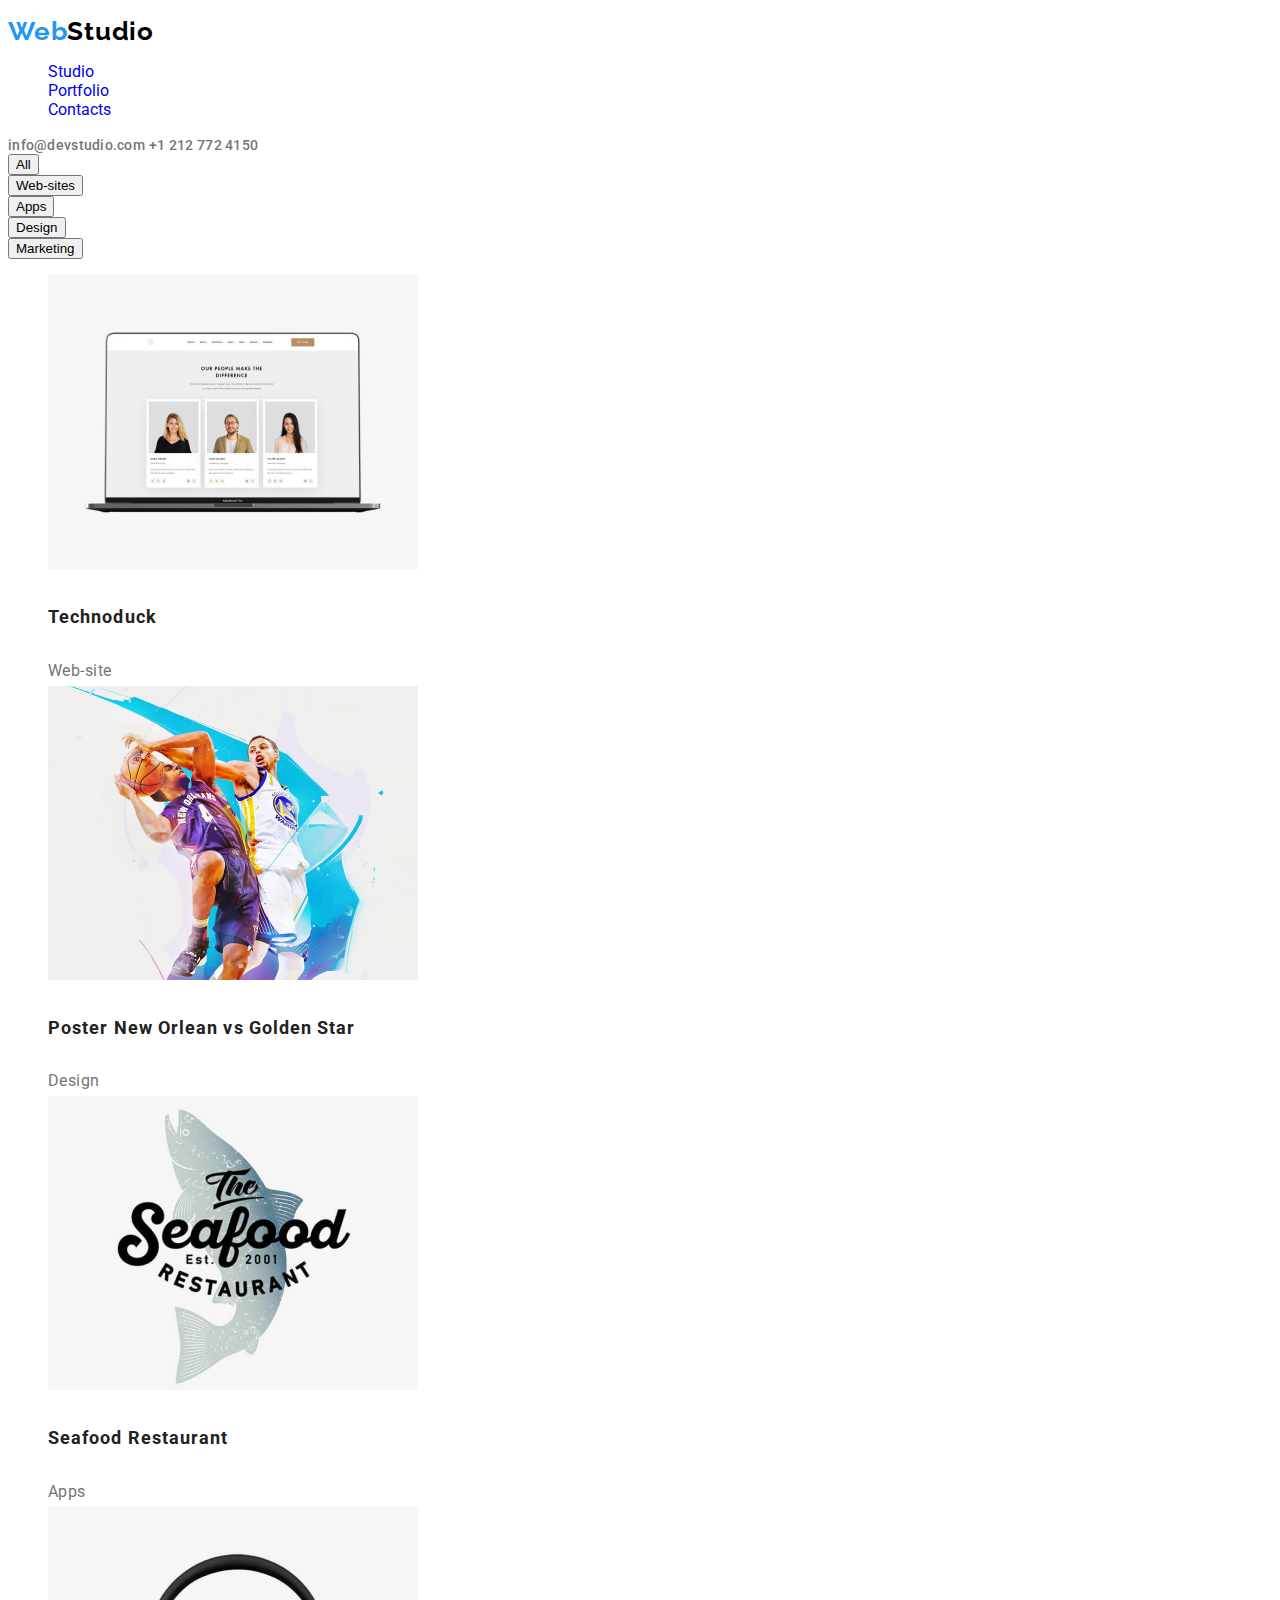
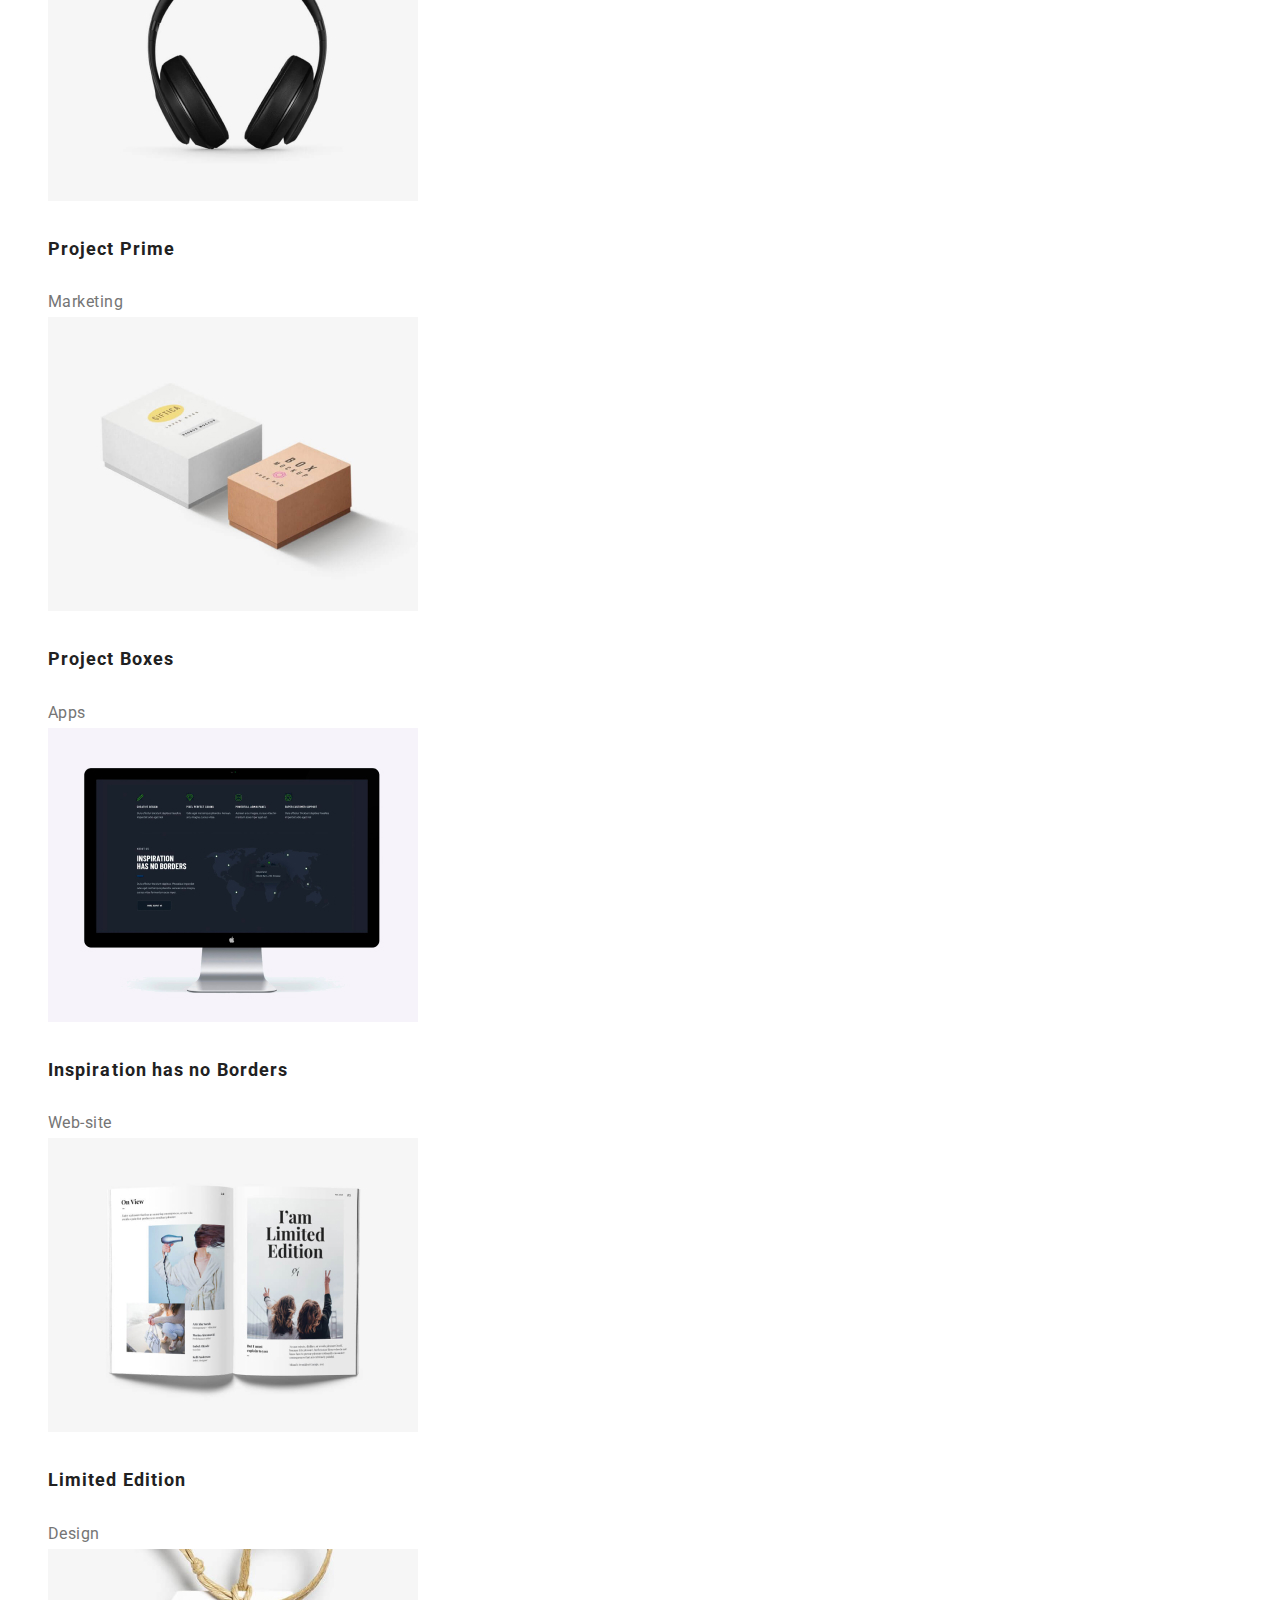
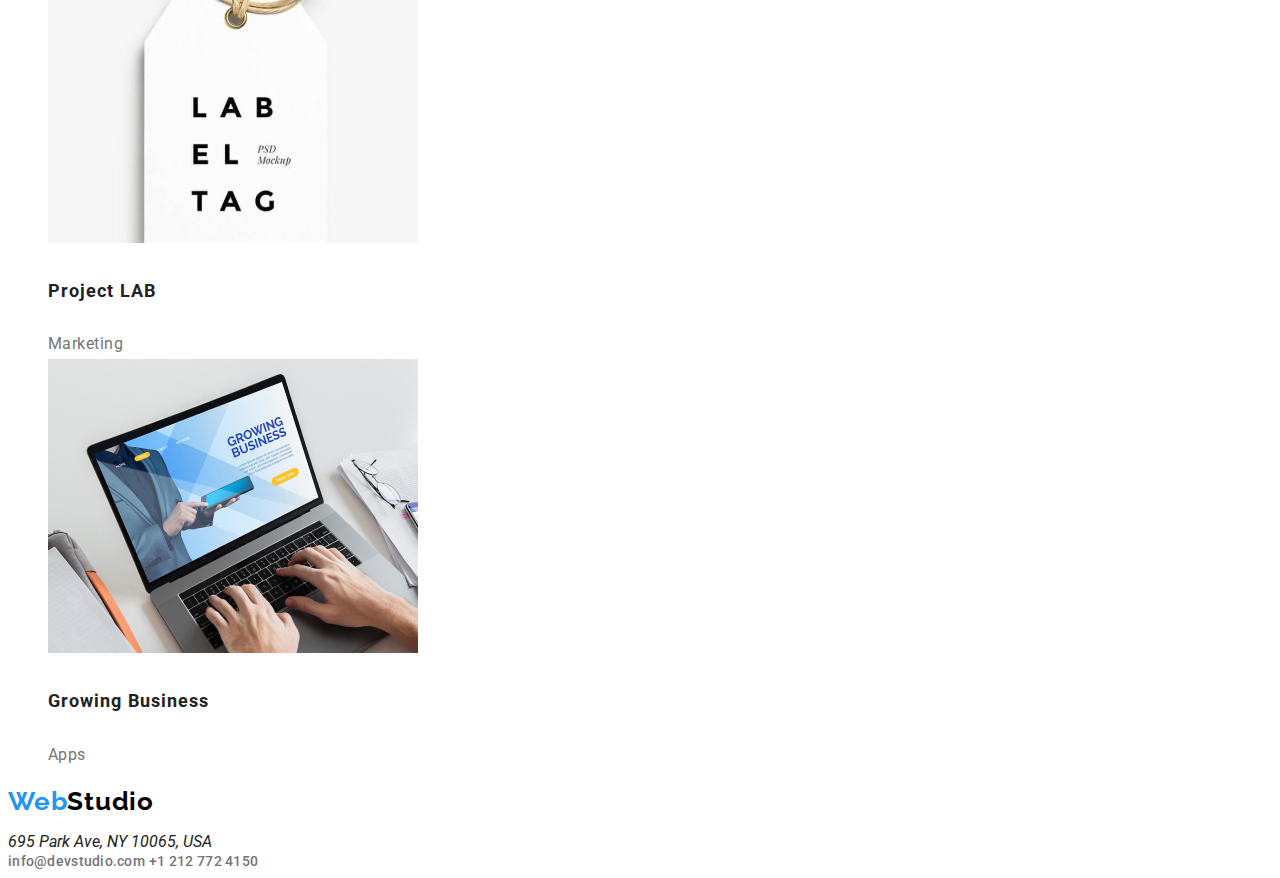
==== portfolio.html @ 23a73807 "update" ====
<!DOCTYPE html>
<html lang="en">
  <head>
    <meta charset="UTF-8" />
    <meta name="viewport" content="width=device-width, initial-scale=1.0" />
    <title>Portfolio</title>
    <link rel="preconnect" href="https://fonts.googleapis.com" />
    <link rel="preconnect" href="https://fonts.gstatic.com" crossorigin />
    <link rel="preconnect" href="https://fonts.googleapis.com" />
    <link rel="preconnect" href="https://fonts.gstatic.com" crossorigin />
    <link
      href="https://fonts.googleapis.com/css2?family=Raleway:wght@700&family=Roboto:wght@400;500;700;900&display=swap"
      rel="stylesheet"
    />
    <link rel="stylesheet" href="css/style.css" />
  </head>
  <body>
    <header>
      <p class="webstudio-icon">
        <a href="index.html">Web<span class="studio-text">Studio</span></a>
      </p>

      <nav>
        <ul class="navigation-menu">
          <li>
            <a
              href="index.html"
              target="_blank"
              rel="noopener noreferrer nofollow"
              >Studio</a
            >
          </li>
          <li>
            <a
              href="portofolio.html"
              target="_blank"
              rel="noopener noreferrer nofollow"
              >Portfolio</a
            >
          </li>
          <li>
            <a
              href="contacts.html"
              target="_blank"
              rel="noopener noreferrer nofollow"
              >Contacts</a
            >
          </li>
        </ul>
      </nav>
      <div class="contact-details">
        <a href="mailto:info@devstudio.com">info@devstudio.com</a>
        <a href="tel:+12127724150"> +1 212 772 4150 </a>
      </div>
    </header>
    <div>
      <div class="button"><button>All</button></div>
      <div class="button"><button>Web-sites</button></div>
      <div class="button"><button>Apps</button></div>
      <div class="button"><button>Design</button></div>
      <div class="button"><button>Marketing</button></div>
    </div>

    <section class="photo-section-board">
      <ul>
        <li>
          <img
            src="images/techoduckPhoto.jpg"
            alt="techonduck photo"
            width="370"
            height="294"
          />
          <h3>Technoduck</h3>
          <span>Web-site</span>
        </li>

        <li>
          <img
            src="images/newOrleanVsGoldenState.jpg"
            alt="New Orlean vs Golden State photo"
            width="370"
            height="294"
          />
          <h3>Poster New Orlean vs Golden Star</h3>
          <span>Design</span>
        </li>

        <li>
          <img
            src="images/seaFoodRestaurant.jpg"
            alt="sea food restaurant photo"
            width="370"
            height="294"
          />
          <h3>Seafood Restaurant</h3>
          <span>Apps</span>
        </li>

        <li>
          <img
            src="images/projectPrimePhoto.jpg"
            alt="project prime photo"
            width="370"
            height="294"
          />
          <h3>Project Prime</h3>
          <span>Marketing</span>
        </li>

        <li>
          <img
            src="images/projectBoxPhoto.jpg"
            alt="project box photo"
            width="370"
            height="294"
          />
          <h3>Project Boxes</h3>
          <span>Apps</span>
        </li>

        <li>
          <img
            src="images/inspirationHasNoBorderPhoto.jpg"
            alt="inspiration border photo"
            width="370"
            height="294"
          />
          <h3>Inspiration has no Borders</h3>
          <span>Web-site</span>
        </li>

        <li>
          <img
            src="images/limitedEditionPhoto.jpg"
            alt="limited edition photo"
            width="370"
            height="294"
          />
          <h3>Limited Edition</h3>
          <span>Design</span>
        </li>

        <li>
          <img
            src="images/projectLabPhoto.jpg"
            alt="project lab photo"
            width="370"
            height="294"
          />
          <h3>Project LAB</h3>
          <span>Marketing</span>
        </li>

        <li>
          <img
            src="images/growingBusinessPhoto.jpg"
            alt="growing business photo"
            width="370"
            height="294"
          />
          <h3>Growing Business</h3>
          <span>Apps</span>
        </li>
      </ul>
    </section>
    <footer>
      <p class="webstudio-icon">
        <a href="index.html">Web<span class="studio-text">Studio</span></a>
      </p>

      <address>695 Park Ave, NY 10065, USA</address>
      <div class="contact-details">
        <a href="mailto:info@devstudio.com">info@devstudio.com</a>
        <a href="tel:+12127724150"> +1 212 772 4150 </a>
      </div>
    </footer>
  </body>
</html>
---- css/style.css ----
:root {
  --webstudio-font-family: "Raleway", sans-serif;
  --text-font-family: "Roboto", sans-serif;
  --button-links-color: #2196f3;
  --hover-buttons-color: #fff;
  --header-text-color: #212121;
  --normal-text-color: #757575;
}

body,
body :visited {
  font-family: "Roboto", sans-serif;
  color: var(--header-text-color);
  font-weight: 400;
}

ul {
  list-style-type: none;
}

ul a:link,
ul a:visited,
ul a:hover,
ul a:active {
  text-decoration: none;
}

.webstudio-icon a:link,
.webstudio-icon a:visited,
.webstudio-icon a:hover,
.webstudio-icon a:active {
  font-family: var(--webstudio-font-family);
  color: #2196f3;
  font-size: 26px;
  font-weight: 700;
  letter-spacing: 0.78px;
  text-decoration: none;
}

.studio-text {
  color: #000000;
  font-size: 26px;
  font-family: var(--webstudio-font-family);
  font-weight: 700;
  letter-spacing: 0.78px;
}

.navigation-menu :active,
.navigation-menu :focus,
.navigation-menu :hover,
.contact-details :hover,
.contact-details :focus {
  color: var(--button-links-color);
}

.contact-details a {
  color: var(--normal-text-color);
  font-size: 14px;
  font-weight: 500;
  letter-spacing: 0.28px;
  text-decoration: none;
}

.button :hover,
.button :active,
.button :focus {
  background-color: var(--button-links-color);
  color: var(--hover-buttons-color);
  font-weight: 500;
  line-height: 1.625em;
  letter-spacing: 0.48px;
  cursor: pointer;
}

.button {
  color: var(--normal-text-color);
  font-size: 16px;
}

h1 {
  color: #fff;
  font-size: 44px;
  font-weight: 900;
  line-height: 3.75em;
  letter-spacing: 2.64px;
  text-transform: uppercase;
}

.hero-section {
  background-color: #2f303a;
}

.request-button,
.request-button :focus,
.request-button :hover {
  background-color: var(--button-links-color);
  color: var(--hover-buttons-color);
  text-align: center;
  font-size: 16px;
  font-weight: 700;
  line-height: 1.875em;
  letter-spacing: 0.96px;
  cursor: pointer;
}

.text-board-section h3 {
  color: var(--header-text-color);
  font-size: 14px;
  font-weight: 700;
  letter-spacing: 0.42px;
  text-transform: uppercase;
}

.text-board-section {
  color: var(--normal-text-color);
  font-size: 14px;
  line-height: 1.5em;
  letter-spacing: 0.42px;
}

h2 {
  color: var(--header-text-color);
  text-align: center;
  font-size: 36px;
  font-weight: 700;
  letter-spacing: 1.08px;
}

.team-member-list h3 {
  color: var(--header-text-color);
  font-size: 16px;
  font-weight: 500;
  letter-spacing: 0.48px;
}

.team-member-list {
  color: var(--normal-text-color);
  font-size: 16px;
  letter-spacing: 0.48px;
}

.photo-section-board h3 {
  color: var(--header-text-color);
  font-size: 18px;
  font-weight: 700;
  line-height: 2.25em;
  letter-spacing: 1.08px;
}

.photo-section-board {
  color: var(--normal-text-color);
  font-size: 16px;
  line-height: 1.875em;
  letter-spacing: 0.48px;
}
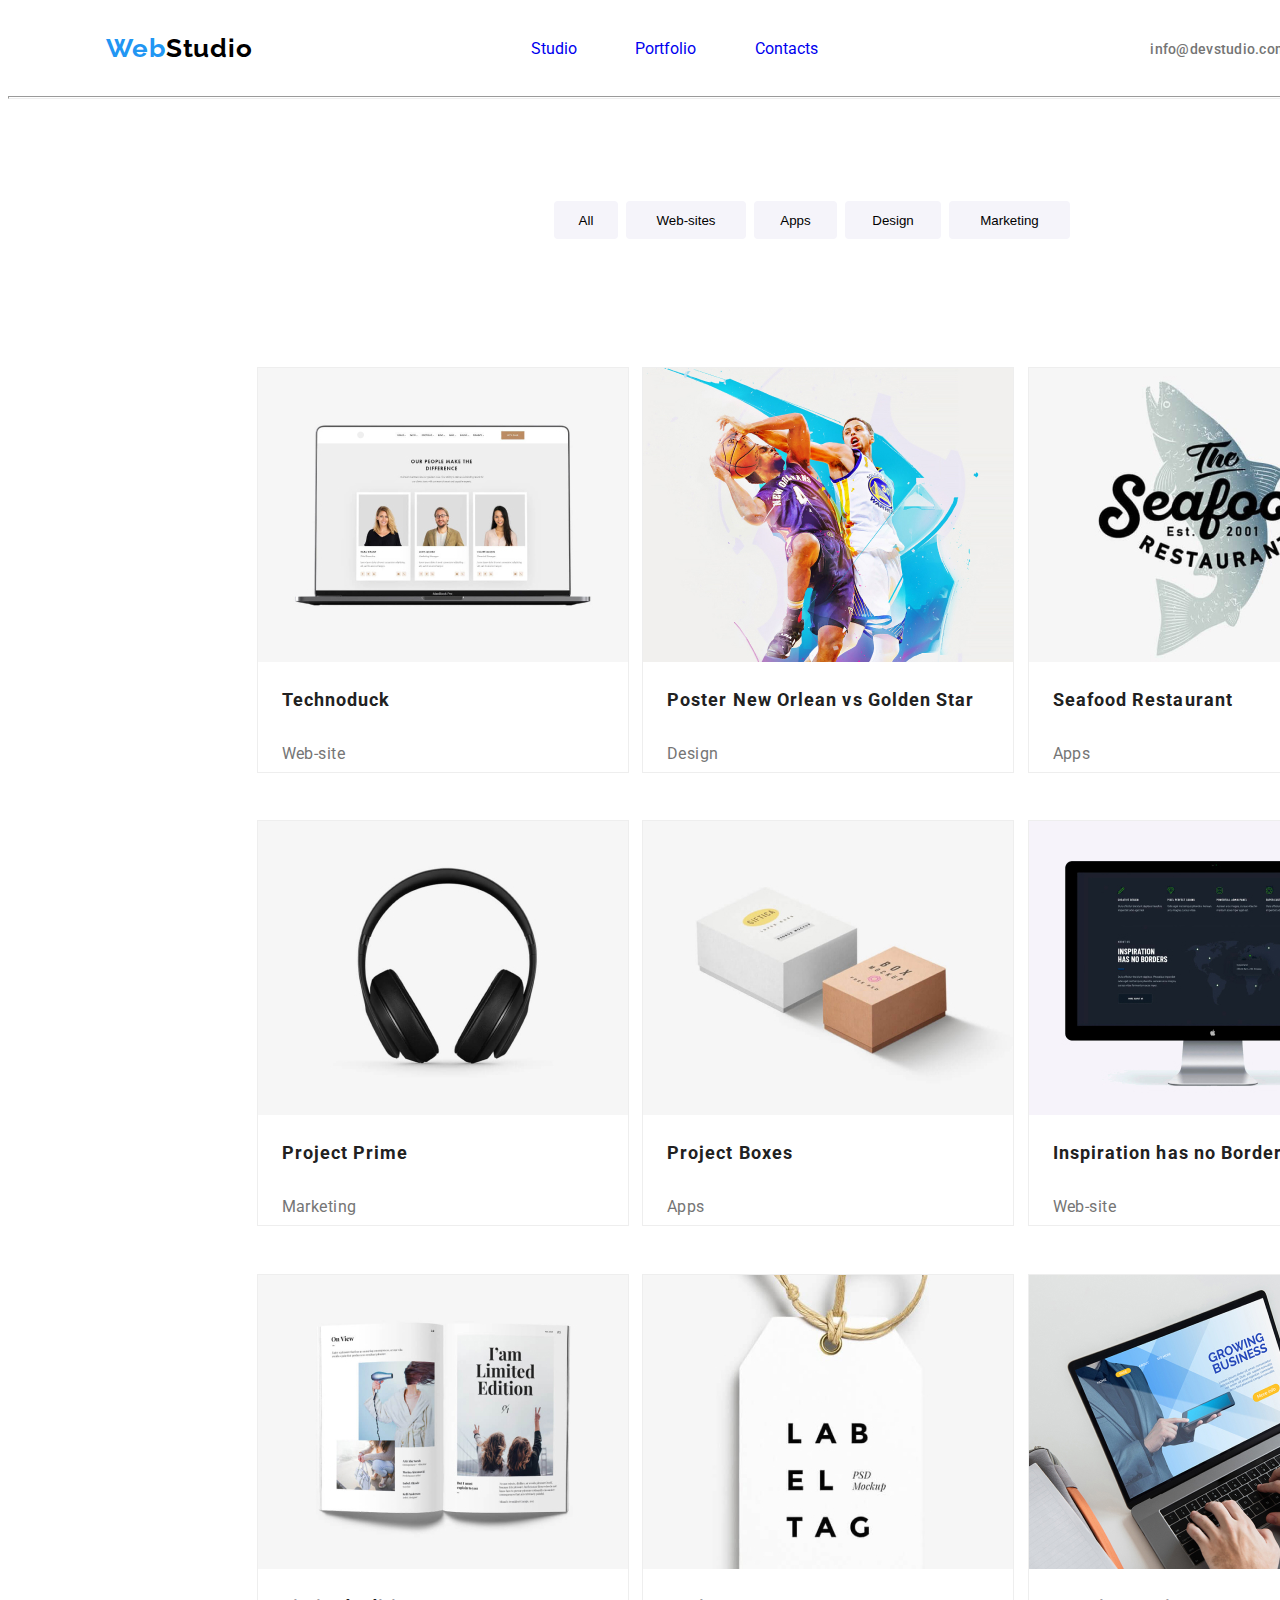
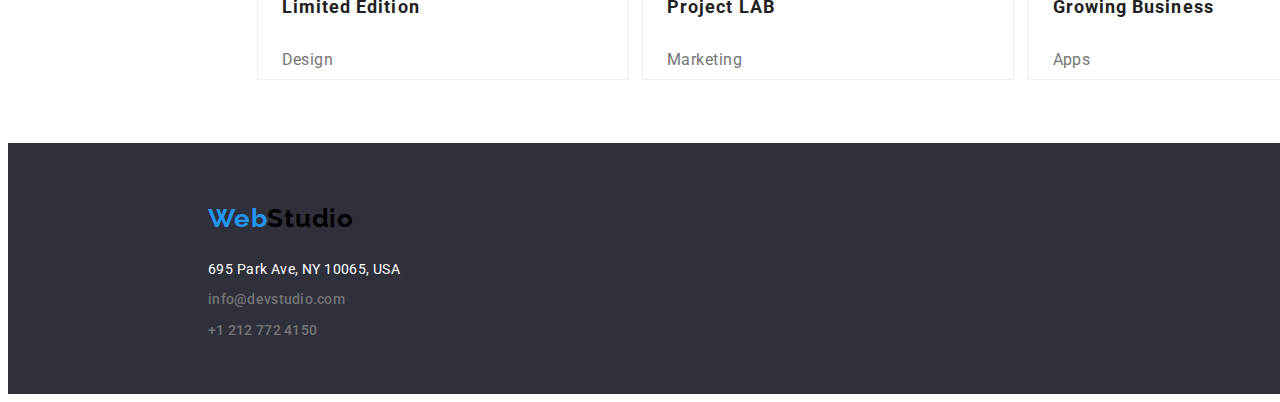
==== commit 4a8c08de: "updating homework 3" ====
--- a/portfolio.html
+++ b/portfolio.html
@@ -14,165 +14,178 @@
     />
     <link rel="stylesheet" href="css/style.css" />
   </head>
+
   <body>
-    <header>
-      <p class="webstudio-icon">
-        <a href="index.html">Web<span class="studio-text">Studio</span></a>
-      </p>
+    <div class="portfolio-layout-page">
+      <header class="global-header">
+        <div class="logo-container">
+          <p class="webstudio-icon">
+            <a href="index.html">Web<span class="studio-text">Studio</span></a>
+          </p>
+        </div>
 
-      <nav>
-        <ul class="navigation-menu">
-          <li>
-            <a
-              href="index.html"
-              target="_blank"
-              rel="noopener noreferrer nofollow"
-              >Studio</a
-            >
+        <nav class="nav-menu-container">
+          <ul class="navigation-menu">
+            <li class="studio-link">
+              <a href="index.html" rel="noopener noreferrer nofollow">Studio</a>
+            </li>
+            <li class="portfolio-link">
+              <a
+                href="portfolio.html"
+                target="_blank"
+                rel="noopener noreferrer nofollow"
+                >Portfolio</a
+              >
+            </li>
+            <li class="contacts-link">
+              <a
+                href="contacts.html"
+                target="_blank"
+                rel="noopener noreferrer nofollow"
+                >Contacts</a
+              >
+            </li>
+          </ul>
+        </nav>
+
+        <div class="top-contact-details">
+          <div class="phone-number">
+            <a href="mailto:info@devstudio.com">info@devstudio.com</a>
+          </div>
+          <div class="mail-address">
+            <a href="tel:+12127724150"> +1 212 772 4150 </a>
+          </div>
+        </div>
+      </header>
+      <hr />
+
+      <div class="button-menu-section">
+        <div class="button"><button class="all-button">All</button></div>
+        <div class="button"><button class="web-button">Web-sites</button></div>
+        <div class="button"><button class="apps-button">Apps</button></div>
+        <div class="button"><button class="design-button">Design</button></div>
+        <div class="button"><button class="marketing-button">Marketing</button></div>
+      </div>
+
+      <section class="photo-section-board">
+        <ul class="album-section">
+          <li class="photo-card">
+            <img
+              src="images/techoduckPhoto.jpg"
+              alt="techonduck photo"
+              width="370"
+              height="294"
+            />
+            <h3>Technoduck</h3>
+            <span class="target">Web-site</span>
           </li>
-          <li>
-            <a
-              href="portofolio.html"
-              target="_blank"
-              rel="noopener noreferrer nofollow"
-              >Portfolio</a
-            >
+
+          <li class="photo-card">
+            <img
+              src="images/newOrleanVsGoldenState.jpg"
+              alt="New Orlean vs Golden State photo"
+              width="370"
+              height="294"
+            />
+            <h3>Poster New Orlean vs Golden Star</h3>
+            <span class="target">Design</span>
           </li>
-          <li>
-            <a
-              href="contacts.html"
-              target="_blank"
-              rel="noopener noreferrer nofollow"
-              >Contacts</a
-            >
+
+          <li class="photo-card">
+            <img
+              src="images/seaFoodRestaurant.jpg"
+              alt="sea food restaurant photo"
+              width="370"
+              height="294"
+            />
+            <h3>Seafood Restaurant</h3>
+            <span class="target">Apps</span>
+          </li>
+
+          <li class="photo-card">
+            <img
+              src="images/projectPrimePhoto.jpg"
+              alt="project prime photo"
+              width="370"
+              height="294"
+            />
+            <h3>Project Prime</h3>
+            <span class="target">Marketing</span>
+          </li>
+
+          <li class="photo-card">
+            <img
+              src="images/projectBoxPhoto.jpg"
+              alt="project box photo"
+              width="370"
+              height="294"
+            />
+            <h3>Project Boxes</h3>
+            <span class="target">Apps</span>
+          </li>
+
+          <li class="photo-card">
+            <img
+              src="images/inspirationHasNoBorderPhoto.jpg"
+              alt="inspiration border photo"
+              width="370"
+              height="294"
+            />
+            <h3>Inspiration has no Borders</h3>
+            <span class="target">Web-site</span>
+          </li>
+
+          <li class="photo-card">
+            <img
+              src="images/limitedEditionPhoto.jpg"
+              alt="limited edition photo"
+              width="370"
+              height="294"
+            />
+            <h3>Limited Edition</h3>
+            <span class="target">Design</span>
+          </li>
+
+          <li class="photo-card">
+            <img
+              src="images/projectLabPhoto.jpg"
+              alt="project lab photo"
+              width="370"
+              height="294"
+            />
+            <h3>Project LAB</h3>
+            <span class="target">Marketing</span>
+          </li>
+
+          <li class="photo-card">
+            <img
+              src="images/growingBusinessPhoto.jpg"
+              alt="growing business photo"
+              width="370"
+              height="294"
+            />
+            <h3>Growing Business</h3>
+            <span class="target">Apps</span>
           </li>
         </ul>
-      </nav>
-      <div class="contact-details">
-        <a href="mailto:info@devstudio.com">info@devstudio.com</a>
-        <a href="tel:+12127724150"> +1 212 772 4150 </a>
+      </section>
+      <div class="bottom-section">
+        <footer class="bottom-contact-details">
+          <p class="webstudio-icon">
+            <a href="index.html">Web<span class="studio-text">Studio</span></a>
+          </p>
+
+          <address class="work-place">695 Park Ave, NY 10065, USA</address>
+          <div class="contact-details">
+            <div class="phone-number">
+              <a href="mailto:info@devstudio.com">info@devstudio.com</a>
+            </div>
+            <div class="mail-address">
+              <a href="tel:+12127724150"> +1 212 772 4150 </a>
+            </div>
+          </div>
+        </footer>
       </div>
-    </header>
-    <div>
-      <div class="button"><button>All</button></div>
-      <div class="button"><button>Web-sites</button></div>
-      <div class="button"><button>Apps</button></div>
-      <div class="button"><button>Design</button></div>
-      <div class="button"><button>Marketing</button></div>
     </div>
-
-    <section class="photo-section-board">
-      <ul>
-        <li>
-          <img
-            src="images/techoduckPhoto.jpg"
-            alt="techonduck photo"
-            width="370"
-            height="294"
-          />
-          <h3>Technoduck</h3>
-          <span>Web-site</span>
-        </li>
-
-        <li>
-          <img
-            src="images/newOrleanVsGoldenState.jpg"
-            alt="New Orlean vs Golden State photo"
-            width="370"
-            height="294"
-          />
-          <h3>Poster New Orlean vs Golden Star</h3>
-          <span>Design</span>
-        </li>
-
-        <li>
-          <img
-            src="images/seaFoodRestaurant.jpg"
-            alt="sea food restaurant photo"
-            width="370"
-            height="294"
-          />
-          <h3>Seafood Restaurant</h3>
-          <span>Apps</span>
-        </li>
-
-        <li>
-          <img
-            src="images/projectPrimePhoto.jpg"
-            alt="project prime photo"
-            width="370"
-            height="294"
-          />
-          <h3>Project Prime</h3>
-          <span>Marketing</span>
-        </li>
-
-        <li>
-          <img
-            src="images/projectBoxPhoto.jpg"
-            alt="project box photo"
-            width="370"
-            height="294"
-          />
-          <h3>Project Boxes</h3>
-          <span>Apps</span>
-        </li>
-
-        <li>
-          <img
-            src="images/inspirationHasNoBorderPhoto.jpg"
-            alt="inspiration border photo"
-            width="370"
-            height="294"
-          />
-          <h3>Inspiration has no Borders</h3>
-          <span>Web-site</span>
-        </li>
-
-        <li>
-          <img
-            src="images/limitedEditionPhoto.jpg"
-            alt="limited edition photo"
-            width="370"
-            height="294"
-          />
-          <h3>Limited Edition</h3>
-          <span>Design</span>
-        </li>
-
-        <li>
-          <img
-            src="images/projectLabPhoto.jpg"
-            alt="project lab photo"
-            width="370"
-            height="294"
-          />
-          <h3>Project LAB</h3>
-          <span>Marketing</span>
-        </li>
-
-        <li>
-          <img
-            src="images/growingBusinessPhoto.jpg"
-            alt="growing business photo"
-            width="370"
-            height="294"
-          />
-          <h3>Growing Business</h3>
-          <span>Apps</span>
-        </li>
-      </ul>
-    </section>
-    <footer>
-      <p class="webstudio-icon">
-        <a href="index.html">Web<span class="studio-text">Studio</span></a>
-      </p>
-
-      <address>695 Park Ave, NY 10065, USA</address>
-      <div class="contact-details">
-        <a href="mailto:info@devstudio.com">info@devstudio.com</a>
-        <a href="tel:+12127724150"> +1 212 772 4150 </a>
-      </div>
-    </footer>
   </body>
 </html>
--- a/css/style.css
+++ b/css/style.css
@@ -5,6 +5,9 @@
   --hover-buttons-color: #fff;
   --header-text-color: #212121;
   --normal-text-color: #757575;
+  --portfolio-button-color: #f5f4fa;
+  --section-width: 1600px;
+  --border-radius-value: 4px;
 }
 
 body,
@@ -12,6 +15,53 @@
   font-family: "Roboto", sans-serif;
   color: var(--header-text-color);
   font-weight: 400;
+}
+
+body .page-layout {
+  width: var(--section-width);
+  height: 2348px;
+  width: 100%;
+  display: flex;
+  flex-direction: column;
+  align-items: center;
+}
+
+.global-header {
+  width: var(--section-width);
+  height: 80px;
+  display: flex;
+  align-items: center;
+  justify-content: space-around;
+  flex-shrink: 0;
+  border: 1px;
+}
+
+.global-header .nav-menu-container .navigation-menu {
+  display: flex;
+  justify-content: space-between;
+}
+.nav-menu-container .navigation-menu .studio-link {
+  margin-left: 42px;
+}
+
+.nav-menu-container .navigation-menu .portfolio-link {
+  margin-left: 58px;
+}
+
+.nav-menu-container .navigation-menu .contacts-link {
+  margin-left: 59px;
+}
+
+.global-header .top-contact-details {
+  display: flex;
+}
+
+.global-header .top-contact-details .phone-number {
+  margin-left: 135px;
+}
+
+.global-header .top-contact-details .mail-address {
+  margin-left: 113px;
 }
 
 ul {
@@ -48,17 +98,306 @@
 .navigation-menu :active,
 .navigation-menu :focus,
 .navigation-menu :hover,
+.top-contact-details :active,
+.top-contact-details :hover,
+.top-contact-details :focus,
+.contact-details :active,
 .contact-details :hover,
 .contact-details :focus {
   color: var(--button-links-color);
 }
 
+.top-contact-details a,
 .contact-details a {
   color: var(--normal-text-color);
   font-size: 14px;
   font-weight: 500;
   letter-spacing: 0.28px;
   text-decoration: none;
+}
+
+.hero-section {
+  background-color: #2f303a;
+  width: var(--section-width);
+  height: 600px;
+  flex-shrink: 0;
+  display: flex;
+  flex-direction: column;
+  justify-content: center;
+  align-items: center;
+}
+
+.hero-section h1 {
+  color: #fff;
+  font-size: 44px;
+  font-weight: 900;
+  line-height: 1.3;
+  letter-spacing: 2.64px;
+  text-align: center;
+  text-transform: uppercase;
+  display: flex;
+  flex-direction: column;
+  justify-content: center;
+  align-items: center;
+  width: 696px;
+  flex-shrink: 0;
+}
+
+.hero-section .request-button {
+  width: 200px;
+  height: 50px;
+  flex-shrink: 0;
+  border-radius: var(--border-radius-value);
+  background: var(--button-links-color);
+  border: none;
+  box-shadow: 0px 4px 4px 0px rgba(0, 0, 0, 0.15);
+}
+
+.request-button,
+.request-button :focus,
+.request-button :hover {
+  background-color: var(--button-links-color);
+  color: var(--hover-buttons-color);
+  text-align: center;
+  font-size: 16px;
+  font-weight: 700;
+  line-height: 1.875em;
+  letter-spacing: 0.96px;
+  cursor: pointer;
+}
+
+.text-board-section h3 {
+  color: var(--header-text-color);
+  font-size: 14px;
+  font-weight: 700;
+  letter-spacing: 0.42px;
+  text-transform: uppercase;
+  margin-left: 30px;
+  margin-bottom: 10px;
+}
+
+.text-board-section {
+  display: flex;
+  justify-content: center;
+  width: var(--section-width);
+  color: var(--normal-text-color);
+  font-size: 14px;
+  line-height: 1.5em;
+  letter-spacing: 0.42px;
+}
+
+.text-board-section div {
+  height: 75px;
+  width: 270px;
+  margin-left: 30px;
+}
+
+.text-board-section .attention-board,
+.text-board-section .punctuality-board,
+.text-board-section .planning-board,
+.text-board-section .modern-techno-board {
+  display: flex;
+  flex-direction: column;
+  flex-shrink: 0;
+  width: 270px;
+  height: 75px;
+  margin-top: 94px;
+  margin-bottom: 94px;
+}
+
+h2 {
+  color: var(--header-text-color);
+  text-align: center;
+  font-size: 36px;
+  font-weight: 700;
+  letter-spacing: 1.08px;
+}
+
+.what-we-do-section {
+  display: flex;
+  flex-direction: column;
+  justify-content: center;
+  align-items: center;
+}
+
+.photo-panel-section {
+  margin-top: 50px;
+  margin-bottom: 94px;
+}
+
+.photo-panel-section img {
+  margin-left: 30px;
+}
+
+.our-team-section {
+  width: 1600px;
+  height: 648px;
+  flex-shrink: 0;
+  background-color: #f5f4fa;
+  display: flex;
+  flex-direction: column;
+}
+
+.our-team-section h2 {
+  margin-top: 94px;
+  margin-bottom: 50px;
+}
+
+.team-member-panel,
+.team-member-panel h3,
+.team-member-panel .profession-title {
+  display: flex;
+  justify-content: center;
+}
+.team-member-panel h3 {
+  margin-top: 30px;
+  margin-bottom: 10px;
+}
+
+.team-member-panel .profession-title {
+  margin-bottom: 30px;
+  color: var(--normal-text-color);
+}
+
+.team-member-panel .card {
+  margin-left: 30px;
+  width: 270px;
+  height: 368px;
+  flex-shrink: 0;
+  border-radius: 0px 0px 4px 4px;
+  box-shadow: 0px 2px 1px 0px #00000033, 0px 1px 1px 0px #00000024,
+    0px 1px 3px 0px #0000001f;
+}
+
+.team-member-list h3 {
+  color: var(--header-text-color);
+  font-size: 16px;
+  font-weight: 500;
+  letter-spacing: 0.48px;
+}
+
+.team-member-list {
+  color: var(--normal-text-color);
+  font-size: 16px;
+  letter-spacing: 0.48px;
+}
+
+.bottom-section {
+  background-color: #2f303a;
+  display: flex;
+  justify-content: center;
+  width: 100%;
+  width: var(--section-width);
+}
+
+.bottom-contact-details {
+  width: 1200px;
+  height: 251px;
+  display: flex;
+  flex-direction: column;
+  justify-content: flex-start;
+  flex-shrink: 0;
+}
+
+.bottom-contact-details .webstudio-icon {
+  margin-top: 60px;
+  margin-bottom: 28px;
+}
+
+.bottom-contact-details .work-place {
+  color: #fff;
+  font-family: var(--text-font-family);
+  font-size: 14px;
+  font-style: normal;
+  font-weight: 400;
+  line-height: normal;
+  letter-spacing: 0.42px;
+  margin-bottom: 12px;
+}
+
+.bottom-contact-details .phone-number {
+  margin-bottom: 12px;
+}
+
+.portfolio-layout-page {
+  display: flex;
+  width: 1600px;
+  flex-direction: column;
+  justify-content: center;
+  align-items: center;
+}
+
+hr {
+  width: 1600px;
+  height: 1px;
+}
+
+.button {
+  font-size: 16px;
+  color: #212121;
+  text-align: center;
+  font-family: var(--text-font-family);
+  font-size: 16px;
+  font-style: normal;
+  font-weight: 500;
+  line-height: 26px;
+  letter-spacing: 0.48px;
+}
+
+.button-menu-section {
+  display: flex;
+  margin-top: 94px;
+  margin-bottom: 56px;
+}
+
+.button-menu-section .button {
+  margin-left: 8px;
+  margin-bottom: 56px;
+}
+
+.button .all-button {
+  width: 64px;
+  height: 38px;
+  flex-shrink: 0;
+  border-radius: var(--border-radius-value);
+  border: none;
+  background: var(--portfolio-button-color);
+}
+
+.button .web-button {
+  width: 120px;
+  height: 38px;
+  flex-shrink: 0;
+  border-radius: var(--border-radius-value);
+  border: none;
+  background: var(--portfolio-button-color);
+}
+
+.button .apps-button {
+  width: 83px;
+  height: 38px;
+  flex-shrink: 0;
+  border: none;
+  border-radius: var(--border-radius-value);
+  background: var(--portfolio-button-color);
+}
+
+.button .design-button {
+  width: 96px;
+  height: 38px;
+  flex-shrink: 0;
+  border: none;
+  border-radius: var(--border-radius-value);
+  background: var(--portfolio-button-color);
+}
+
+.button .marketing-button {
+  width: 121px;
+  height: 38px;
+  flex-shrink: 0;
+  border: none;
+  border-radius: var(--border-radius-value);
+  background: var(--portfolio-button-color);
 }
 
 .button :hover,
@@ -72,70 +411,15 @@
   cursor: pointer;
 }
 
-.button {
+.photo-section-board .album-section {
+  display: flex;
+  justify-content: space-evenly;
+  flex-wrap: wrap;
+  width: 1170px;
+  height: 1360px;
   color: var(--normal-text-color);
   font-size: 16px;
-}
-
-h1 {
-  color: #fff;
-  font-size: 44px;
-  font-weight: 900;
-  line-height: 3.75em;
-  letter-spacing: 2.64px;
-  text-transform: uppercase;
-}
-
-.hero-section {
-  background-color: #2f303a;
-}
-
-.request-button,
-.request-button :focus,
-.request-button :hover {
-  background-color: var(--button-links-color);
-  color: var(--hover-buttons-color);
-  text-align: center;
-  font-size: 16px;
-  font-weight: 700;
   line-height: 1.875em;
-  letter-spacing: 0.96px;
-  cursor: pointer;
-}
-
-.text-board-section h3 {
-  color: var(--header-text-color);
-  font-size: 14px;
-  font-weight: 700;
-  letter-spacing: 0.42px;
-  text-transform: uppercase;
-}
-
-.text-board-section {
-  color: var(--normal-text-color);
-  font-size: 14px;
-  line-height: 1.5em;
-  letter-spacing: 0.42px;
-}
-
-h2 {
-  color: var(--header-text-color);
-  text-align: center;
-  font-size: 36px;
-  font-weight: 700;
-  letter-spacing: 1.08px;
-}
-
-.team-member-list h3 {
-  color: var(--header-text-color);
-  font-size: 16px;
-  font-weight: 500;
-  letter-spacing: 0.48px;
-}
-
-.team-member-list {
-  color: var(--normal-text-color);
-  font-size: 16px;
   letter-spacing: 0.48px;
 }
 
@@ -147,9 +431,20 @@
   letter-spacing: 1.08px;
 }
 
-.photo-section-board {
-  color: var(--normal-text-color);
-  font-size: 16px;
-  line-height: 1.875em;
-  letter-spacing: 0.48px;
-}
+.photo-section-board .photo-card {
+  width: 370px;
+  height: 404px;
+  flex-shrink: 0;
+  border: 1px solid #eee;
+  background: #fff;
+  display: flex;
+  flex-direction: column;
+}
+
+.photo-section-board h3 {
+  margin-left: 24px;
+}
+
+.photo-section-board .target {
+  margin-left: 24px;
+}
